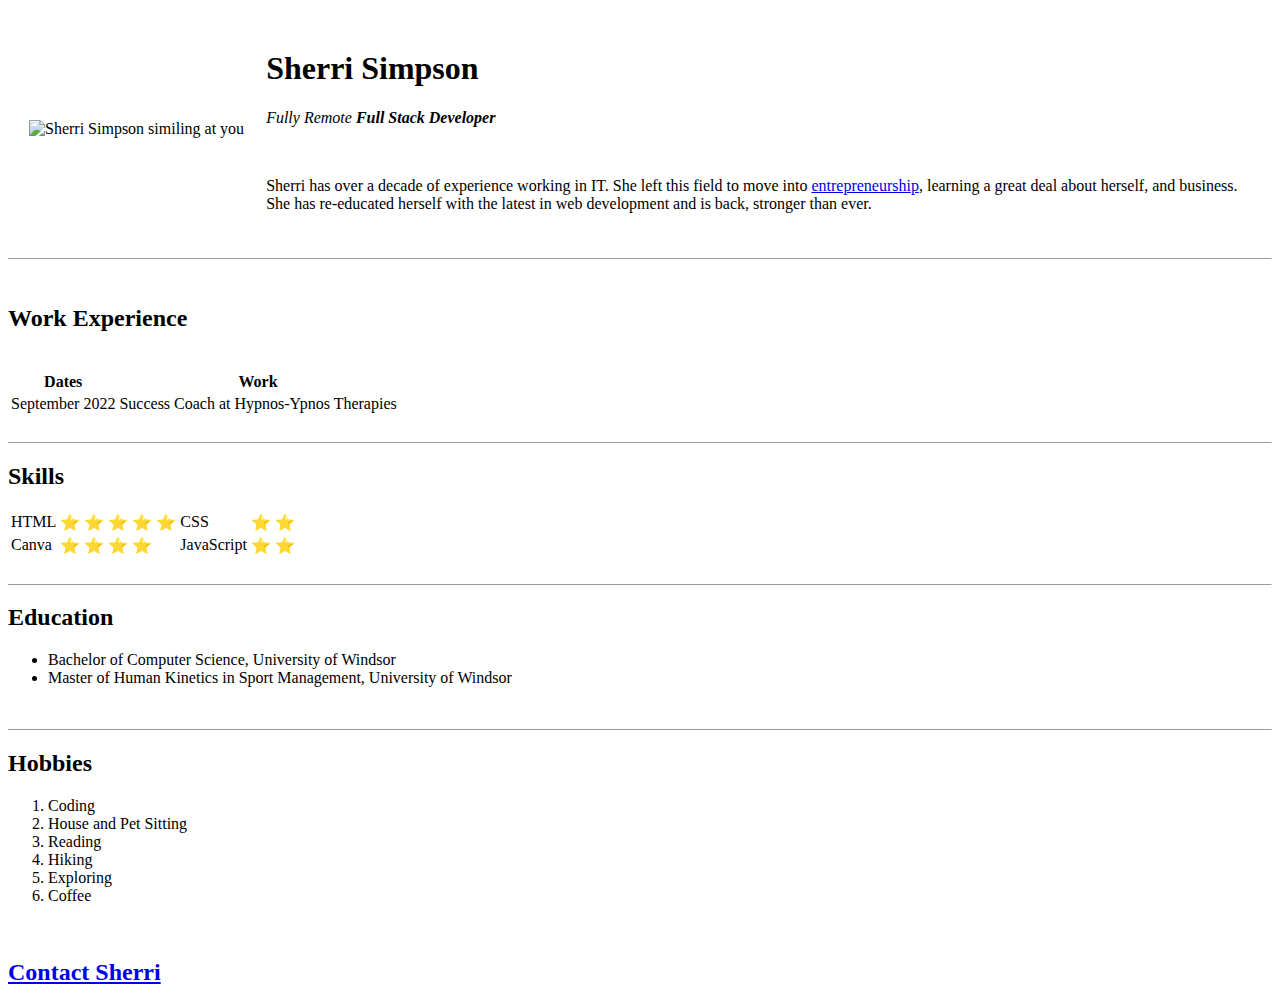
==== index.html @ 9d5d55b7 "Added files from harddrive" ====
<!DOCTYPE html>
<html lang="en">
<head>
    <meta charset="UTF-8">
   
    <title>Sherri Simpson 💙</title>
</head>
<body>
    <table cellspacing="20">
        <td>
            <img src="file:/D:/2023WebDev-FullStackDeveloper/Images/Sherri-Profile-Circle.jpg" alt="Sherri Simpson similing at you" 
            width="300" 
            height="300">
        </td>
        <td>
            <h1>Sherri Simpson</h1>
            <p><em>Fully Remote <strong>Full Stack Developer</strong></em></p>
            <br>
            <p>Sherri has over a decade of experience working in IT. 
                She left this field to move into <a href=https://sherrisimpson.com/">entrepreneurship</a>, 
                learning a great deal about herself, and business.
                <br>
                 She has re-educated herself with the latest in web development and is back, 
                stronger than ever.
            </p>
        </td>
    </table>
    <hr size=""2">
    <br>
    <h2>Work Experience</h2>
    <br>
    <table>
        <thead>
            <tr>
                <th>Dates</th>
                <th>Work</th>
            </tr>
        </thead>
        <tbody>
            <tr>
                <td>September 2022</td>
                <td>Success Coach at Hypnos-Ypnos Therapies</td>
            </tr>
        </tbody>
        <tfoot>

        </tfoot>
    </table>
    <br>
    <hr size=""2">

    <h2>Skills</h2>
    <table cellspaching="10">
        <tr>
            <td>HTML</td>
            <td>⭐ ⭐ ⭐ ⭐ ⭐ </td>
            <td>CSS</td>
            <td>⭐ ⭐ </td>
        </tr>
        <tr>
            <td>Canva</td>
            <td>⭐ ⭐ ⭐ ⭐ </td>
            <td>JavaScript</td>
            <td>⭐ ⭐ </td>
        </tr>
    </table>
    <br>
    <hr size=""2">

    <h2>Education</h2>
    <p>
        <ul>
        <li>Bachelor of Computer Science, University of Windsor</li>
        <li>Master of Human Kinetics in Sport Management, University of Windsor</li>
        </ul>
    </p>
    <br>
    <hr size=""2">
    
    <h2>Hobbies</h2>
    <p>
        <ol><li>Coding</li>
            <li>House and Pet Sitting</li>
            <li>Reading</li>
            <li>Hiking</li>
            <li>Exploring</li>
            <li>Coffee</li>
        </ol>
    </p>
    <br>
    <p>
        <h2><a href=contact.html>Contact Sherri</a></h2>
    </p>
</body>
</html>
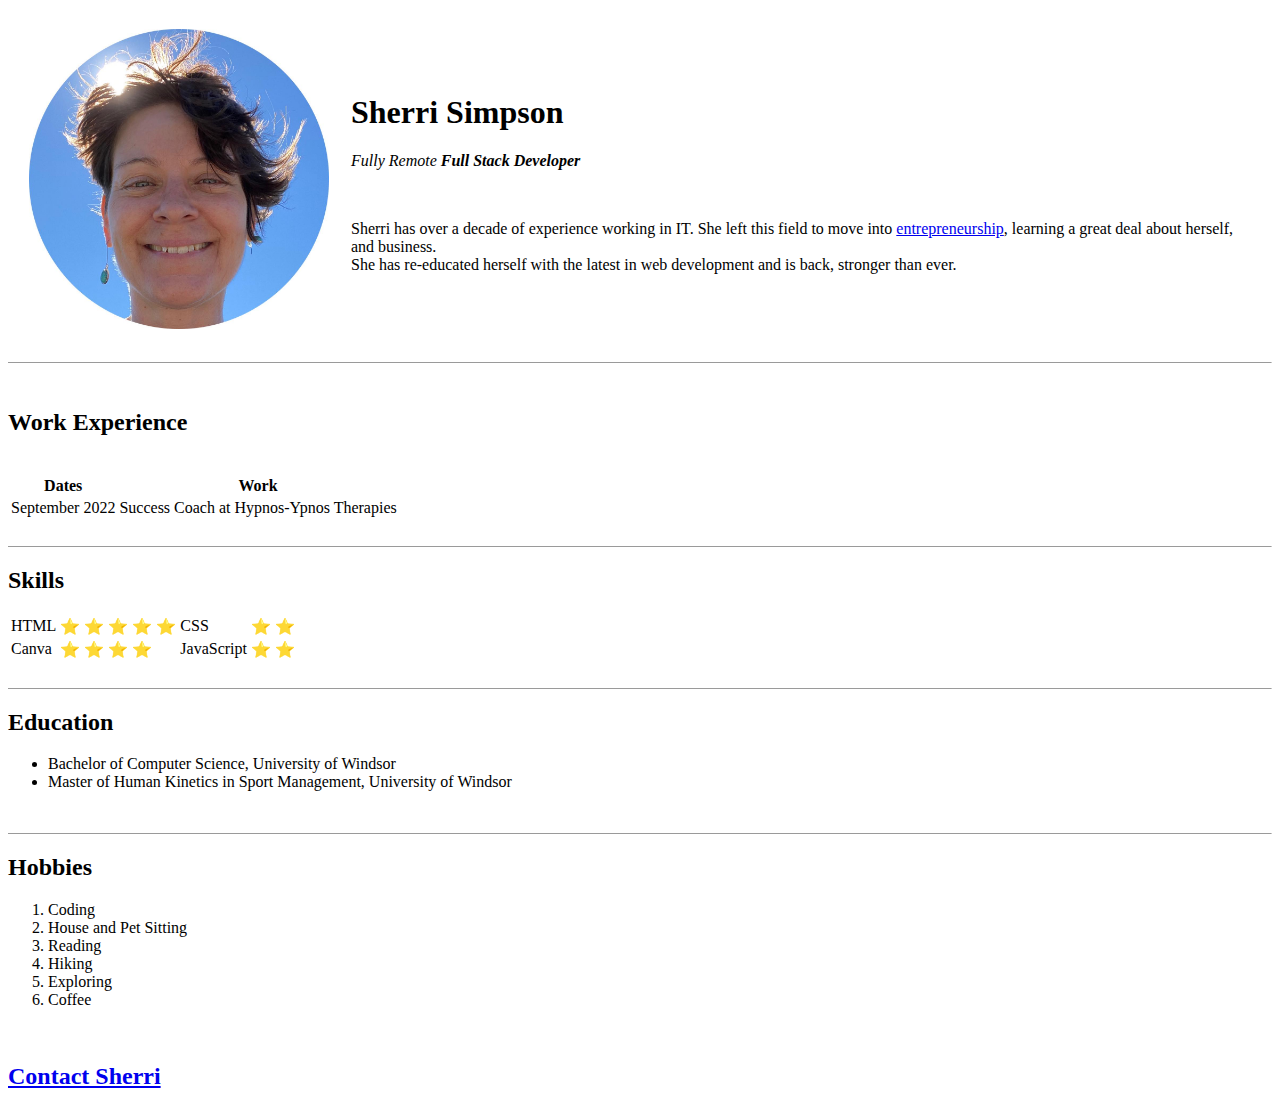
==== commit 5fe00f4c: "Changed image location" ====
--- a/index.html
+++ b/index.html
@@ -8,7 +8,7 @@
 <body>
     <table cellspacing="20">
         <td>
-            <img src="file:/D:/2023WebDev-FullStackDeveloper/Images/Sherri-Profile-Circle.jpg" alt="Sherri Simpson similing at you" 
+            <img src="Sherri-Profile-Circle.jpg" alt="Sherri Simpson similing at you" 
             width="300" 
             height="300">
         </td>
@@ -92,4 +92,4 @@
         <h2><a href=contact.html>Contact Sherri</a></h2>
     </p>
 </body>
-</html>+</html>
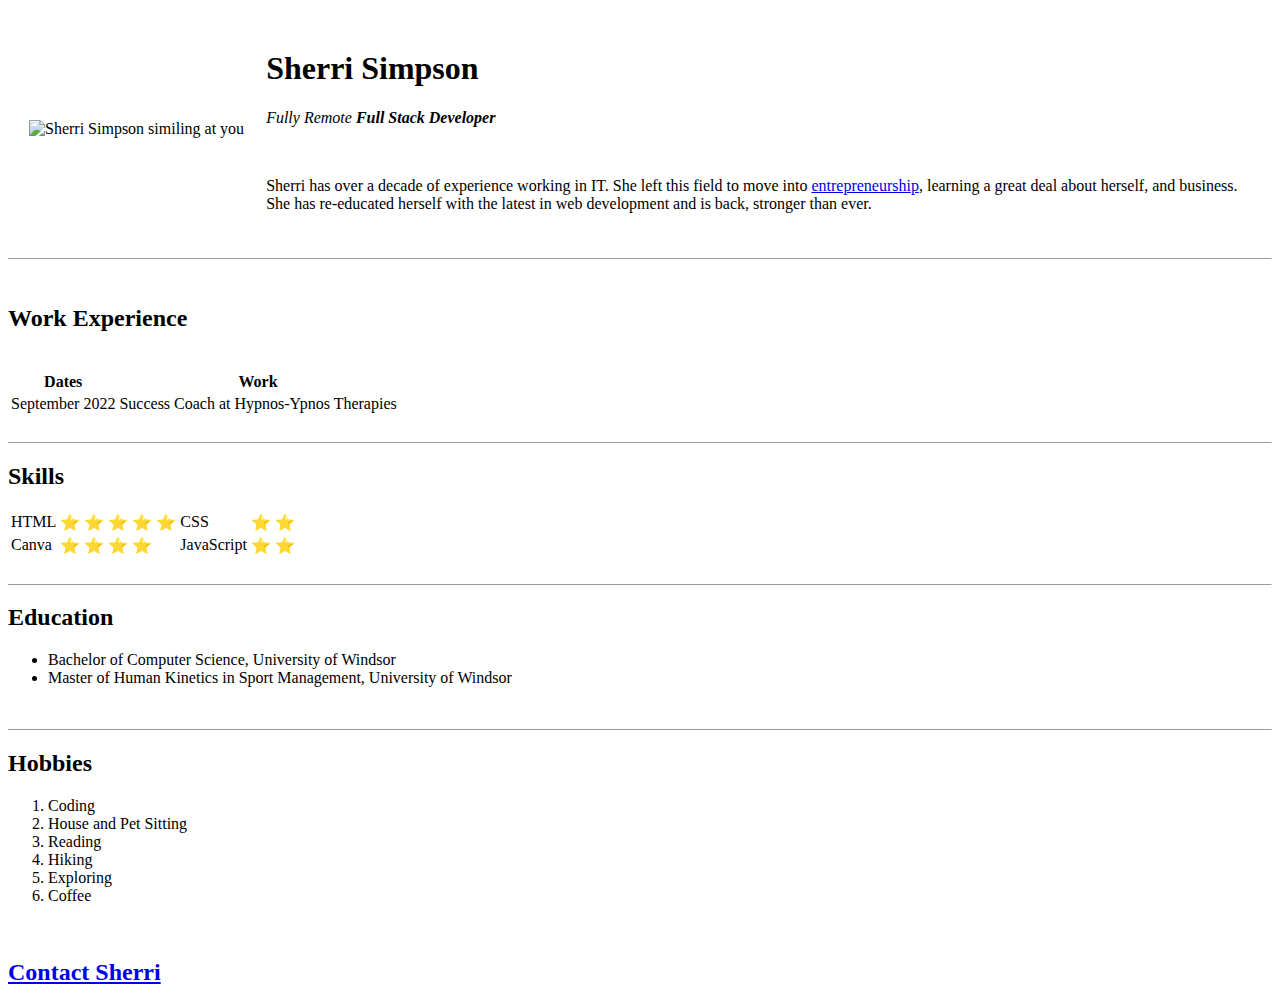
==== commit 12e4448d: "Made the jpg to a png" ====
--- a/index.html
+++ b/index.html
@@ -8,7 +8,7 @@
 <body>
     <table cellspacing="20">
         <td>
-            <img src="Sherri-Profile-Circle.jpg" alt="Sherri Simpson similing at you" 
+            <img src="Sherri-Profile-Circle-png.png" alt="Sherri Simpson similing at you" 
             width="300" 
             height="300">
         </td>
@@ -17,7 +17,7 @@
             <p><em>Fully Remote <strong>Full Stack Developer</strong></em></p>
             <br>
             <p>Sherri has over a decade of experience working in IT. 
-                She left this field to move into <a href=https://sherrisimpson.com/">entrepreneurship</a>, 
+                She left this field to move into <a href="https://sherrisimpson.com/" target="_blank">entrepreneurship</a>, 
                 learning a great deal about herself, and business.
                 <br>
                  She has re-educated herself with the latest in web development and is back, 
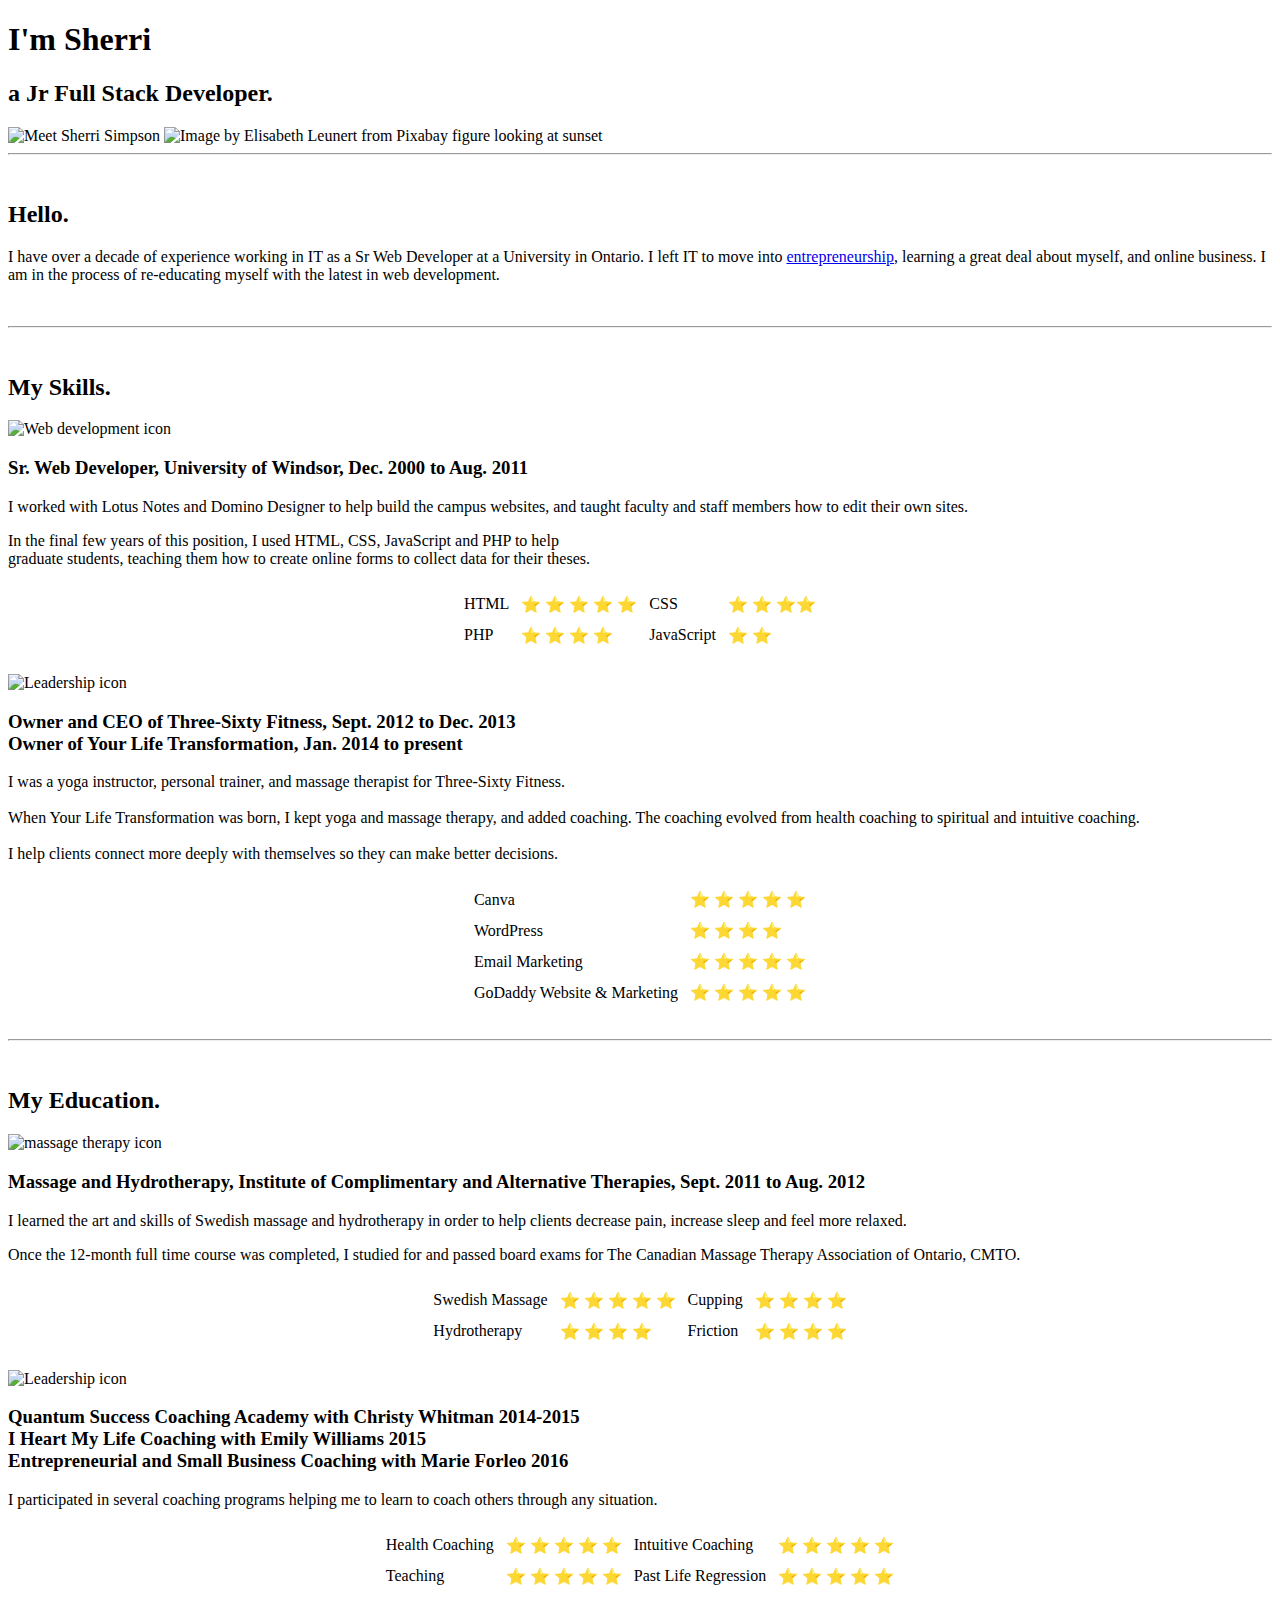
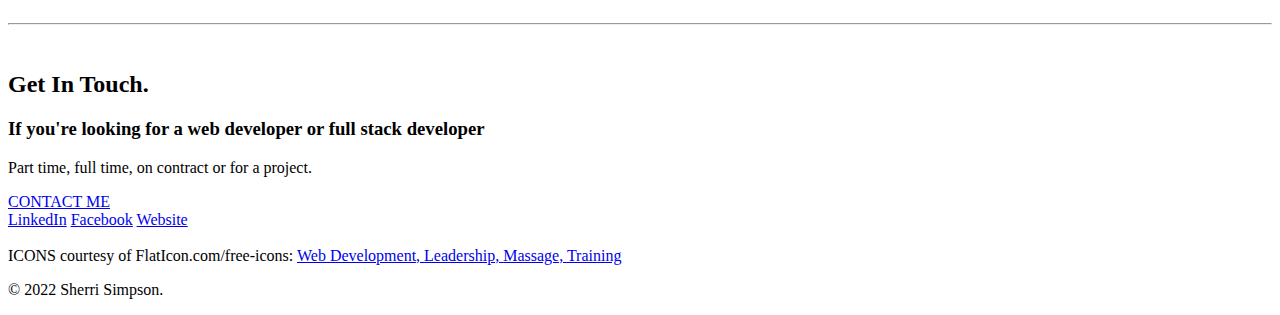
==== commit 98a73d53: "adjusted image and css URLs" ====
--- a/index.html
+++ b/index.html
@@ -2,94 +2,164 @@
 <html lang="en">
 <head>
     <meta charset="UTF-8">
-   
     <title>Sherri Simpson 💙</title>
+    <link rel="stylesheet" href="css/styles.css">
+    <link rel="icon" href="favicon.ico">
+    <link rel="preconnect" href="https://fonts.googleapis.com">
+    <link rel="preconnect" href="https://fonts.gstatic.com" crossorigin>
+    <link href="https://fonts.googleapis.com/css2?family=Merriweather&family=Montserrat&family=Sacramento&display=swap" rel="stylesheet">
 </head>
 <body>
-    <table cellspacing="20">
-        <td>
-            <img src="Sherri-Profile-Circle-png.png" alt="Sherri Simpson similing at you" 
-            width="300" 
-            height="300">
-        </td>
-        <td>
-            <h1>Sherri Simpson</h1>
-            <p><em>Fully Remote <strong>Full Stack Developer</strong></em></p>
+    <div class="top">
+        <h1>I'm Sherri</h1>
+        <h2 class="title">a Jr Full Stack Developer.</h2>
+        <img class="top-cloud" src="images/Sherri-Profile-Circle-png.png" alt="Meet Sherri Simpson">
+        <img class="hiking-boot" src="images/Hiking-Sunset.png" alt="Image by Elisabeth Leunert from Pixabay figure looking at sunset">
+    </div>
+    <div class="middle">
+        <hr><br>
+          <h2>Hello.</h2>
+            <p class="skill-row">I have over a decade of experience working in IT as a Sr Web Developer at a University in Ontario.
+            I left IT to move into <a href="https://sherrisimpson.com/">entrepreneurship</a>, learning a great deal about myself, 
+            and online business. I am in the process of re-educating myself with the latest in web development.
+            </p> 
+        <br><hr><br>
+        <div class="skills">
+          <h2>My Skills.</h2>
+          <div class="skill-row">
+            <img class="webdev-icon-left" src="images/web-development.png" alt="Web development icon">
+            <h3>Sr. Web Developer, University of Windsor, Dec. 2000 to Aug. 2011</h3>
+            <p>I worked with Lotus Notes and Domino Designer to help build the campus websites,
+                and taught faculty and staff members how to edit their own sites.
+            </p>  
+             <p>In the final few years of this position, I used HTML, CSS, JavaScript and PHP to help 
+                <br>graduate students, teaching them how to create online forms to collect data for their theses.
+            </p>
+            <center><table cellspacing="10">
+                <tr>
+                    <td>HTML</td>
+                    <td>⭐ ⭐ ⭐ ⭐ ⭐ </td>
+                    <td>CSS</td>
+                     <td>⭐ ⭐ ⭐⭐</td>
+                   </tr>
+                   <tr>
+                       <td>PHP</td>
+                      <td>⭐ ⭐ ⭐ ⭐ </td>
+                       <td>JavaScript</td>
+                      <td>⭐ ⭐ </td>
+                  </tr>
+              </table></center>
+            </div>
             <br>
-            <p>Sherri has over a decade of experience working in IT. 
-                She left this field to move into <a href="https://sherrisimpson.com/" target="_blank">entrepreneurship</a>, 
-                learning a great deal about herself, and business.
+            <div class="skill-row">
+             <img class="webdev-icon-right" src="images/leadership.png" alt="Leadership icon">
+                <h3>Owner and CEO of Three-Sixty Fitness, Sept. 2012 to Dec. 2013
+                    <br>Owner of Your Life Transformation, Jan. 2014 to present
+                </h3>
+                <p>I was a yoga instructor, personal trainer, and massage therapist for Three-Sixty Fitness.
+                    <br><br>When Your Life Transformation was born, I kept yoga and massage therapy, and added coaching.
+                    The coaching evolved from health coaching to spiritual and intuitive coaching. 
+                <br><br>
+                I help clients connect more deeply with themselves so they can make better decisions.
+             </p>
+             <center><table cellspacing="10">
+              <tr>
+                  <td>Canva</td>
+                  <td>⭐ ⭐ ⭐ ⭐ ⭐</td>
+              </tr>
+              <tr>
+                <td>WordPress</td>
+                <td>⭐ ⭐ ⭐ ⭐</td>
+               </tr>
+               <tr>
+                  <td>Email Marketing</td>
+                  <td>⭐ ⭐ ⭐ ⭐ ⭐</td>
+              </tr>    
+              <tr> 
+                  <td>GoDaddy Website & Marketing</td>
+                  <td>⭐ ⭐ ⭐ ⭐ ⭐</td>
+              </tr>
+            </table></center>
+              </div> 
+        </div> 
+        <br><hr><br>
+        <div class="education">
+            <h2>My Education.</h2>
+          <div class="skill-row">
+            <img class="webdev-icon-left" src="images/massage.png" alt="massage therapy icon">
+            <h3>Massage and Hydrotherapy, Institute of Complimentary and Alternative Therapies, Sept. 2011 to Aug. 2012</h3>
+            <p>I learned the art and skills of Swedish massage and hydrotherapy in order to
+              help clients decrease pain, increase sleep and feel more relaxed.
+            </p>  
+             <p>Once the 12-month full time course was completed, I studied for and passed board exams for
+                The Canadian Massage Therapy Association of Ontario, CMTO.
+            </p>
+            <center><table cellspacing="10">
+                <tr>
+                    <td>Swedish Massage</td>
+                    <td>⭐ ⭐ ⭐ ⭐ ⭐ </td>
+                    <td>Cupping</td>
+                     <td>⭐ ⭐ ⭐ ⭐</td>
+                   </tr>
+                   <tr>
+                       <td>Hydrotherapy</td>
+                      <td>⭐ ⭐ ⭐ ⭐ </td>
+                       <td>Friction</td>
+                      <td>⭐ ⭐ ⭐ ⭐</td>
+                  </tr>
+              </table></center>
+            </div>
+            <br>
+          <div class="skill-row">
+            <img class="webdev-icon-right" src="images/presentation.png" alt="Leadership icon">
+            <h3>Quantum Success Coaching Academy with Christy Whitman 2014-2015
+              <br>I Heart My Life Coaching with Emily Williams 2015
+                <br>Entrepreneurial and Small Business Coaching with Marie Forleo 2016
                 <br>
-                 She has re-educated herself with the latest in web development and is back, 
-                stronger than ever.
+            </h3>
+            <p>I participated in several coaching programs helping me to learn to coach others through any situation.
             </p>
-        </td>
-    </table>
-    <hr size=""2">
-    <br>
-    <h2>Work Experience</h2>
-    <br>
-    <table>
-        <thead>
-            <tr>
-                <th>Dates</th>
-                <th>Work</th>
-            </tr>
-        </thead>
-        <tbody>
-            <tr>
-                <td>September 2022</td>
-                <td>Success Coach at Hypnos-Ypnos Therapies</td>
-            </tr>
-        </tbody>
-        <tfoot>
+            <center><table cellspacing="10">
+              <tr>
+                  <td>Health Coaching</td>
+                  <td>⭐ ⭐ ⭐ ⭐ ⭐ </td>
+                  <td>Intuitive Coaching</td>
+                   <td>⭐ ⭐ ⭐ ⭐ ⭐</td>
+                 </tr>
+                 <tr>
+                     <td>Teaching</td>
+                    <td>⭐ ⭐ ⭐ ⭐ ⭐</td>
+                     <td>Past Life Regression</td>
+                    <td>⭐ ⭐ ⭐ ⭐ ⭐</td>
+                </tr>
+            </table></center>
+          </div>
 
-        </tfoot>
-    </table>
-    <br>
-    <hr size=""2">
-
-    <h2>Skills</h2>
-    <table cellspaching="10">
-        <tr>
-            <td>HTML</td>
-            <td>⭐ ⭐ ⭐ ⭐ ⭐ </td>
-            <td>CSS</td>
-            <td>⭐ ⭐ </td>
-        </tr>
-        <tr>
-            <td>Canva</td>
-            <td>⭐ ⭐ ⭐ ⭐ </td>
-            <td>JavaScript</td>
-            <td>⭐ ⭐ </td>
-        </tr>
-    </table>
-    <br>
-    <hr size=""2">
-
-    <h2>Education</h2>
-    <p>
-        <ul>
-        <li>Bachelor of Computer Science, University of Windsor</li>
-        <li>Master of Human Kinetics in Sport Management, University of Windsor</li>
-        </ul>
-    </p>
-    <br>
-    <hr size=""2">
+        </div>
+        <br><hr><br>
+        <div class="contact-me">
+          <h2>Get In Touch.</h2>
+          <h3>If you're looking for a web developer or full stack developer</h3>
+          <p> Part time, full time, on contract or for a project.</p>
+          <a class="btn" href="mailto:yltcoaching@gmail.com">CONTACT ME</a>
+        </div>
+      </div>
+      
+      
+      <div class="bottom">
+        <a class="footer-link" href="https://www.linkedin.com/in/sherri-simpson/">LinkedIn</a>
+        <a class="footer-link" href="https://facebook.com/sherri.simpson">Facebook</a>
+        <a class="footer-link" href="https://sherrisimpson.com/">Website</a>
+        <br>
+        <div class="flat-icons">
+          <br>ICONS courtesy of FlatIcon.com/free-icons:
+          <a href="https://www.flaticon.com/free-icons/web-development">Web Development, </a>
+          <a href="https://www.flaticon.com/free-icons/leadership">Leadership, </a>
+          <a href="https://www.flaticon.com/free-icons/massage">Massage, </a>
+          <a href="https://www.flaticon.com/free-icons/workshop">Training</a>
+        </div>
+        <p class="copyright">© 2022 Sherri Simpson.</p>
+      </div>
     
-    <h2>Hobbies</h2>
-    <p>
-        <ol><li>Coding</li>
-            <li>House and Pet Sitting</li>
-            <li>Reading</li>
-            <li>Hiking</li>
-            <li>Exploring</li>
-            <li>Coffee</li>
-        </ol>
-    </p>
-    <br>
-    <p>
-        <h2><a href=contact.html>Contact Sherri</a></h2>
-    </p>
 </body>
 </html>
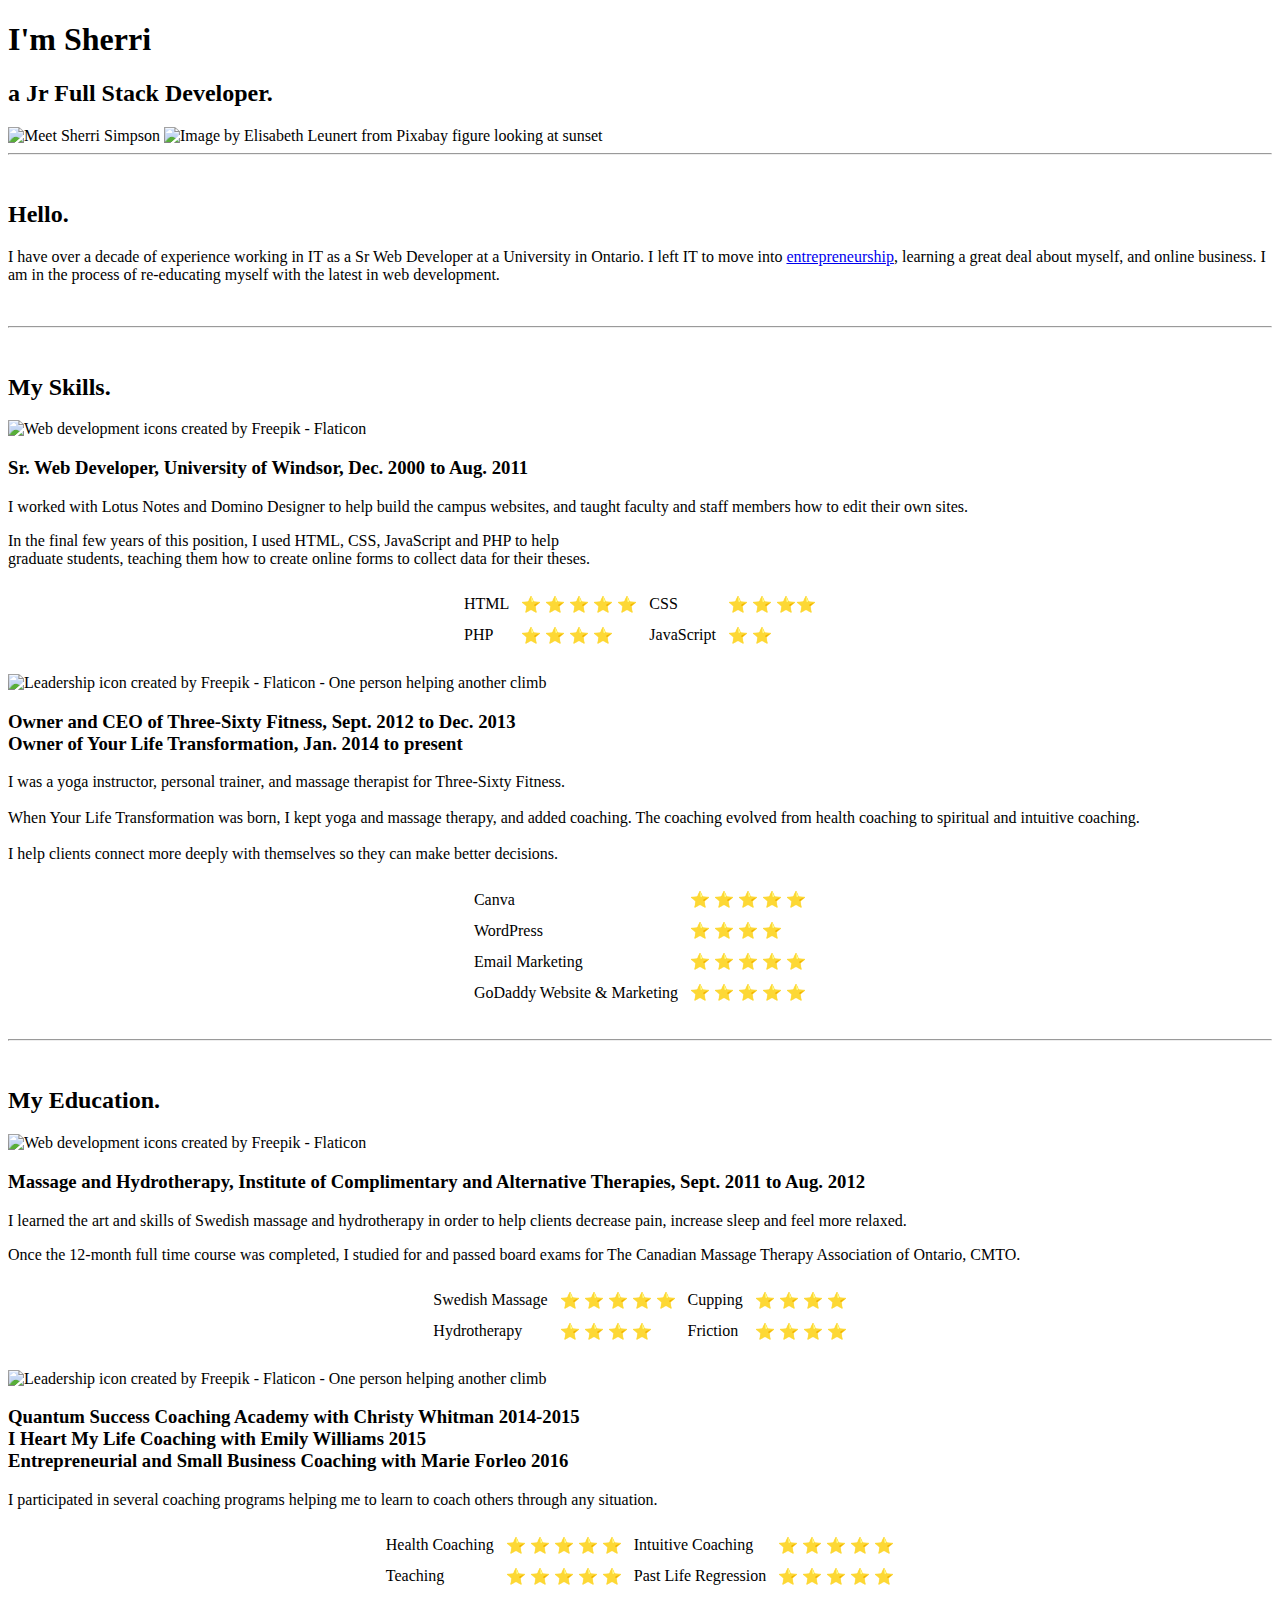
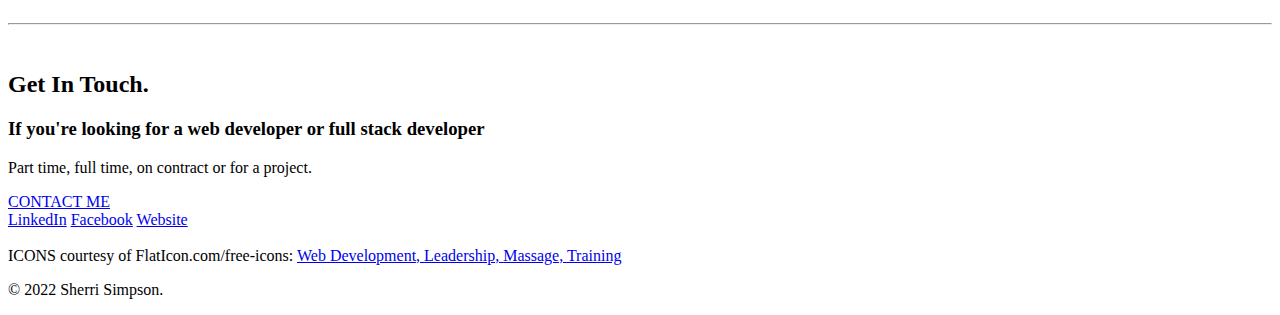
==== commit 0f55e67f: "updated image path" ====
--- a/index.html
+++ b/index.html
@@ -3,7 +3,7 @@
 <head>
     <meta charset="UTF-8">
     <title>Sherri Simpson 💙</title>
-    <link rel="stylesheet" href="css/styles.css">
+    <link rel="stylesheet" href="CSS/styles.css">
     <link rel="icon" href="favicon.ico">
     <link rel="preconnect" href="https://fonts.googleapis.com">
     <link rel="preconnect" href="https://fonts.gstatic.com" crossorigin>
@@ -20,14 +20,14 @@
         <hr><br>
           <h2>Hello.</h2>
             <p class="skill-row">I have over a decade of experience working in IT as a Sr Web Developer at a University in Ontario.
-            I left IT to move into <a href="https://sherrisimpson.com/">entrepreneurship</a>, learning a great deal about myself, 
+            I left IT to move into <a href=https://sherrisimpson.com/">entrepreneurship</a>, learning a great deal about myself, 
             and online business. I am in the process of re-educating myself with the latest in web development.
             </p> 
         <br><hr><br>
         <div class="skills">
           <h2>My Skills.</h2>
           <div class="skill-row">
-            <img class="webdev-icon-left" src="images/web-development.png" alt="Web development icon">
+            <img class="webdev-icon-left" src="images/web-development.png" alt="Web development icons created by Freepik - Flaticon">
             <h3>Sr. Web Developer, University of Windsor, Dec. 2000 to Aug. 2011</h3>
             <p>I worked with Lotus Notes and Domino Designer to help build the campus websites,
                 and taught faculty and staff members how to edit their own sites.
@@ -52,7 +52,7 @@
             </div>
             <br>
             <div class="skill-row">
-             <img class="webdev-icon-right" src="images/leadership.png" alt="Leadership icon">
+             <img class="webdev-icon-right" src="images/leadership.png" alt="Leadership icon created by Freepik - Flaticon - One person helping another climb">
                 <h3>Owner and CEO of Three-Sixty Fitness, Sept. 2012 to Dec. 2013
                     <br>Owner of Your Life Transformation, Jan. 2014 to present
                 </h3>
@@ -86,7 +86,7 @@
         <div class="education">
             <h2>My Education.</h2>
           <div class="skill-row">
-            <img class="webdev-icon-left" src="images/massage.png" alt="massage therapy icon">
+            <img class="webdev-icon-left" src="images/massage.png" alt="Web development icons created by Freepik - Flaticon">
             <h3>Massage and Hydrotherapy, Institute of Complimentary and Alternative Therapies, Sept. 2011 to Aug. 2012</h3>
             <p>I learned the art and skills of Swedish massage and hydrotherapy in order to
               help clients decrease pain, increase sleep and feel more relaxed.
@@ -111,7 +111,7 @@
             </div>
             <br>
           <div class="skill-row">
-            <img class="webdev-icon-right" src="images/presentation.png" alt="Leadership icon">
+            <img class="webdev-icon-right" src="images/presentation.png" alt="Leadership icon created by Freepik - Flaticon - One person helping another climb">
             <h3>Quantum Success Coaching Academy with Christy Whitman 2014-2015
               <br>I Heart My Life Coaching with Emily Williams 2015
                 <br>Entrepreneurial and Small Business Coaching with Marie Forleo 2016
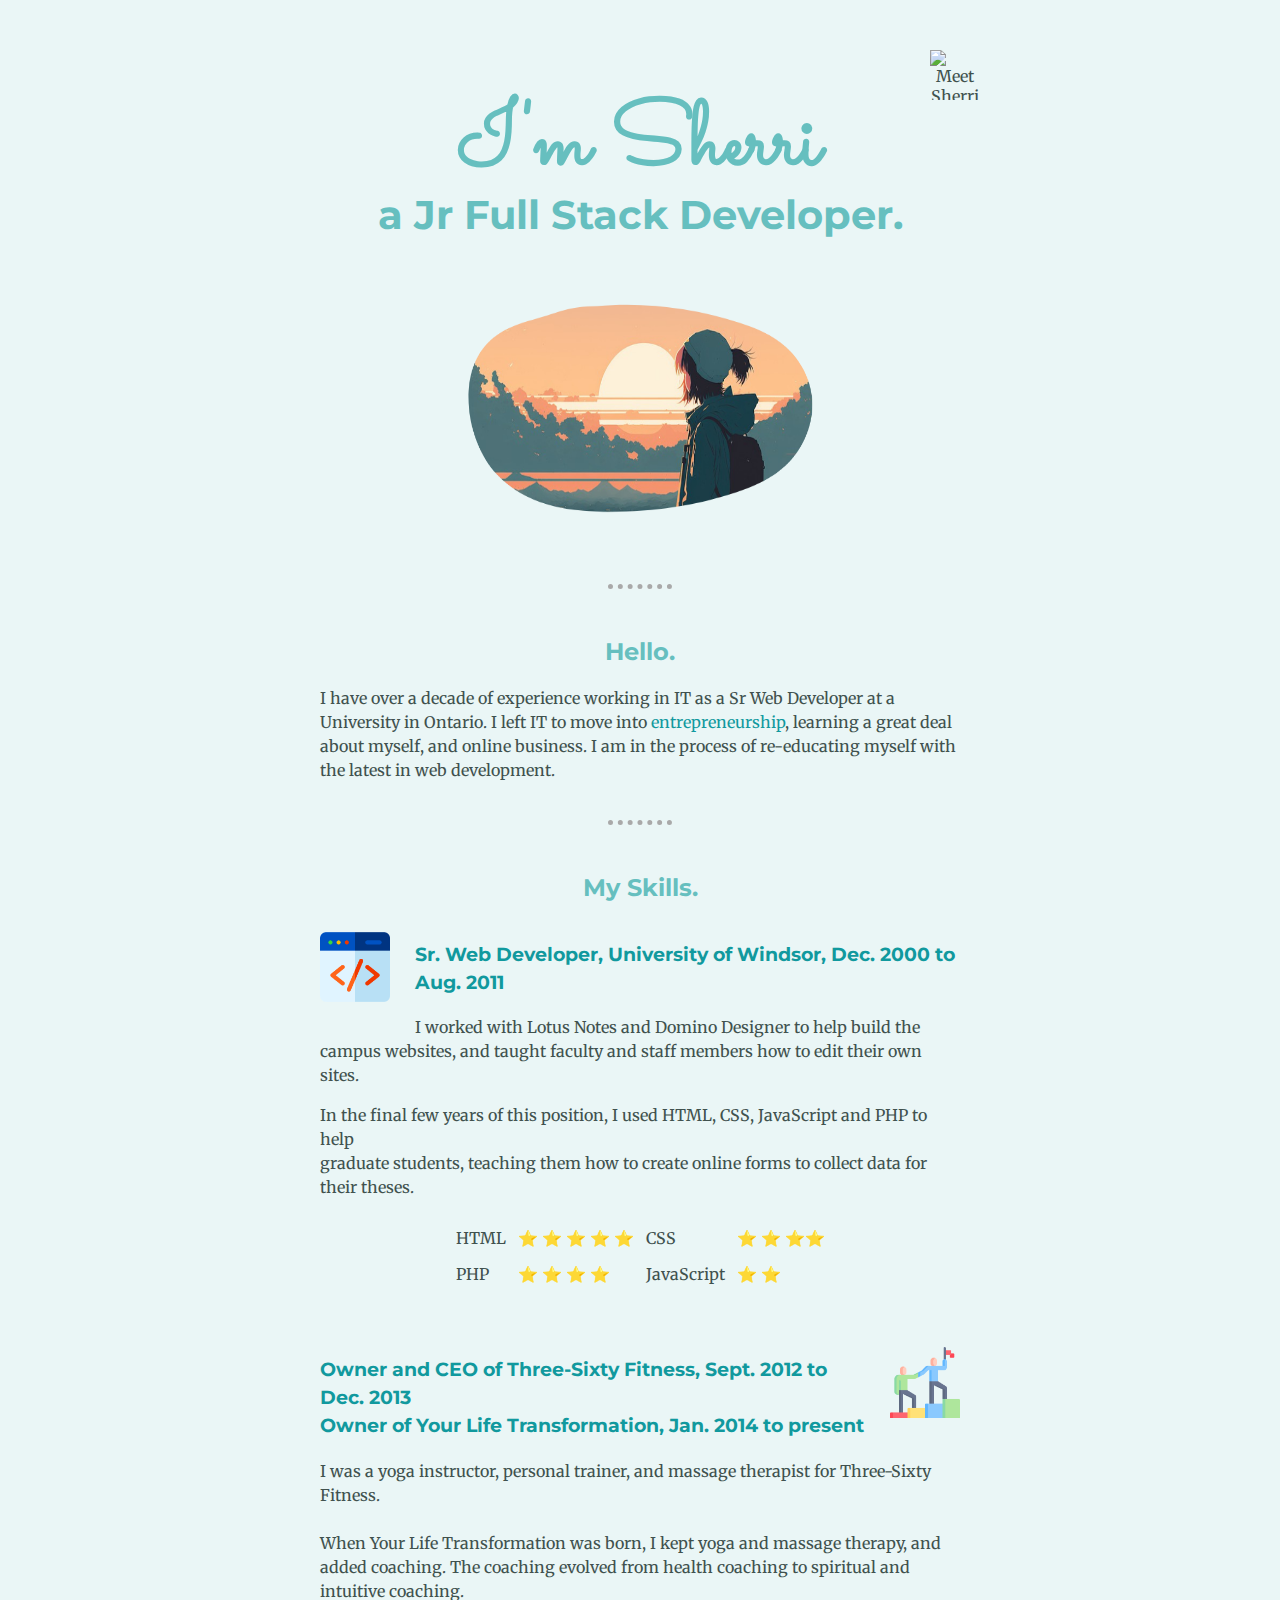
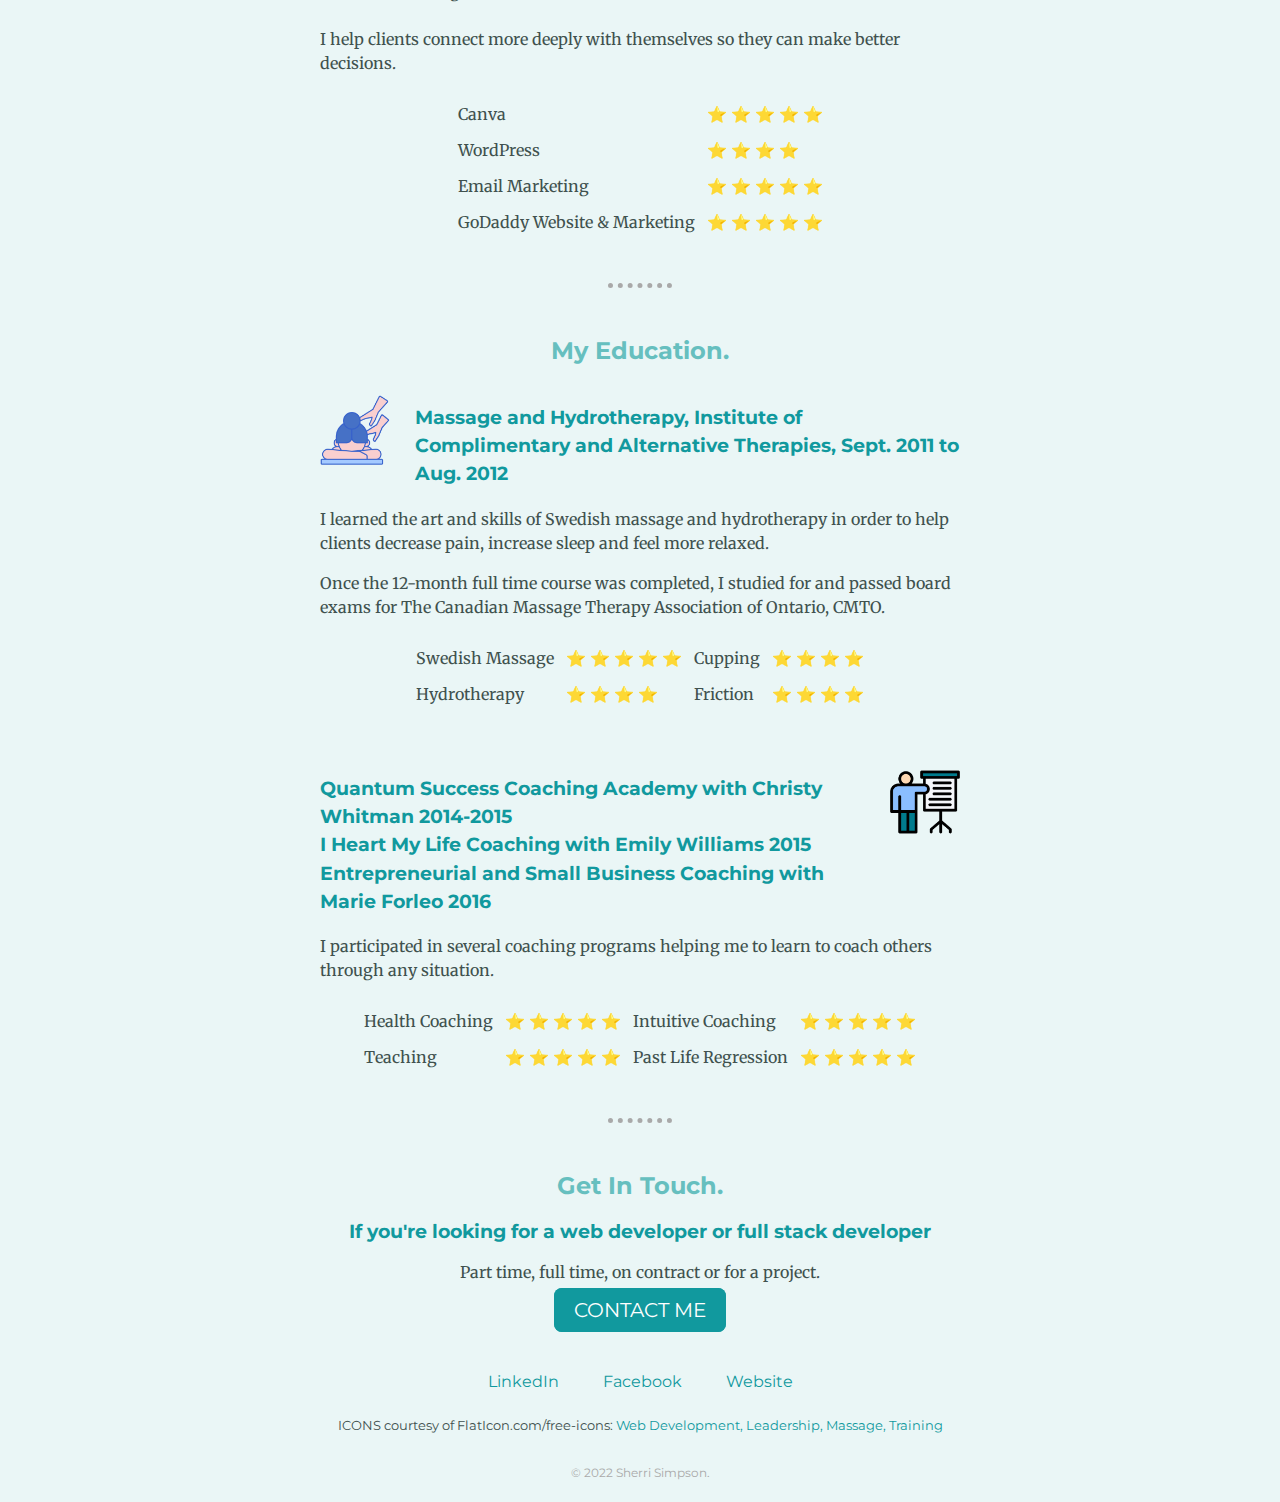
==== commit 91ab67e1: "Removed path from css and images" ====
--- a/index.html
+++ b/index.html
@@ -3,7 +3,7 @@
 <head>
     <meta charset="UTF-8">
     <title>Sherri Simpson 💙</title>
-    <link rel="stylesheet" href="CSS/styles.css">
+    <link rel="stylesheet" href="styles.css">
     <link rel="icon" href="favicon.ico">
     <link rel="preconnect" href="https://fonts.googleapis.com">
     <link rel="preconnect" href="https://fonts.gstatic.com" crossorigin>
@@ -13,21 +13,21 @@
     <div class="top">
         <h1>I'm Sherri</h1>
         <h2 class="title">a Jr Full Stack Developer.</h2>
-        <img class="top-cloud" src="images/Sherri-Profile-Circle-png.png" alt="Meet Sherri Simpson">
-        <img class="hiking-boot" src="images/Hiking-Sunset.png" alt="Image by Elisabeth Leunert from Pixabay figure looking at sunset">
+        <img class="top-cloud" src="Sherri-Profile-Circle-png.png" alt="Meet Sherri Simpson">
+        <img class="hiking-boot" src="Hiking-Sunset.png" alt="Image by Elisabeth Leunert from Pixabay figure looking at sunset">
     </div>
     <div class="middle">
         <hr><br>
           <h2>Hello.</h2>
             <p class="skill-row">I have over a decade of experience working in IT as a Sr Web Developer at a University in Ontario.
-            I left IT to move into <a href=https://sherrisimpson.com/">entrepreneurship</a>, learning a great deal about myself, 
+            I left IT to move into <a href="https://sherrisimpson.com/">entrepreneurship</a>, learning a great deal about myself, 
             and online business. I am in the process of re-educating myself with the latest in web development.
             </p> 
         <br><hr><br>
         <div class="skills">
           <h2>My Skills.</h2>
           <div class="skill-row">
-            <img class="webdev-icon-left" src="images/web-development.png" alt="Web development icons created by Freepik - Flaticon">
+            <img class="webdev-icon-left" src="web-development.png" alt="Web development icon">
             <h3>Sr. Web Developer, University of Windsor, Dec. 2000 to Aug. 2011</h3>
             <p>I worked with Lotus Notes and Domino Designer to help build the campus websites,
                 and taught faculty and staff members how to edit their own sites.
@@ -52,7 +52,7 @@
             </div>
             <br>
             <div class="skill-row">
-             <img class="webdev-icon-right" src="images/leadership.png" alt="Leadership icon created by Freepik - Flaticon - One person helping another climb">
+             <img class="webdev-icon-right" src="leadership.png" alt="Leadership icon">
                 <h3>Owner and CEO of Three-Sixty Fitness, Sept. 2012 to Dec. 2013
                     <br>Owner of Your Life Transformation, Jan. 2014 to present
                 </h3>
@@ -86,7 +86,7 @@
         <div class="education">
             <h2>My Education.</h2>
           <div class="skill-row">
-            <img class="webdev-icon-left" src="images/massage.png" alt="Web development icons created by Freepik - Flaticon">
+            <img class="webdev-icon-left" src="massage.png" alt="massage therapy icon">
             <h3>Massage and Hydrotherapy, Institute of Complimentary and Alternative Therapies, Sept. 2011 to Aug. 2012</h3>
             <p>I learned the art and skills of Swedish massage and hydrotherapy in order to
               help clients decrease pain, increase sleep and feel more relaxed.
@@ -111,7 +111,7 @@
             </div>
             <br>
           <div class="skill-row">
-            <img class="webdev-icon-right" src="images/presentation.png" alt="Leadership icon created by Freepik - Flaticon - One person helping another climb">
+            <img class="webdev-icon-right" src="presentation.png" alt="Leadership icon">
             <h3>Quantum Success Coaching Academy with Christy Whitman 2014-2015
               <br>I Heart My Life Coaching with Emily Williams 2015
                 <br>Entrepreneurial and Small Business Coaching with Marie Forleo 2016
--- a/styles.css
+++ b/styles.css
@@ -0,0 +1,141 @@
+/****************************TAG Selectors*******************************/
+
+a{
+color: #11999E;
+text-decoration: none;
+}
+a:hover{
+ color:#3cb0fd;
+}
+body{
+    background-color: #EAF6F6;
+    color: #40514E;
+    font-family: 'Merriweather', serif;
+    margin: 0px;
+    text-align: center;
+}
+h1{
+    font-family: 'Sacramento', serif;
+    font-size: 5.625rem;
+    margin-top: 0;
+    margin-bottom: 0;
+    color: #66BFBF;
+    font-weight: bold;
+    line-height: 1;
+}
+h2{
+    font-family: 'Montserrat', sans-serif;
+    color: #66BFBF;
+}
+h3{
+    font-family: 'Montserrat', sans-serif;
+    color: #11999E;
+}
+hr{
+    border-style: none;
+    border-top-style: dotted;
+    border-color: darkgray;
+    border-width: 5px;
+    width: 5%;
+}
+
+/****************************CLASS Selectors*******************************/
+
+.bottom{
+    background-color: #EAF6F6;
+    font-family: 'Montserrat', sans-serif;
+    margin-top: 50px;
+}
+.btm-cloud{
+    position: absolute;
+    left: 300px;
+    bottom: 300px;
+}
+.btn {
+    background: #11999E;
+    background-image: -webkit-linear-gradient(top, #11999E, #11999E);
+    background-image: -moz-linear-gradient(top, #11999E, #11999E);
+    background-image: -ms-linear-gradient(top, #11999E, #11999E);
+    background-image: -o-linear-gradient(top, #11999E, #11999E);
+    background-image: linear-gradient(to bottom, #11999E, #11999E);
+    -webkit-border-radius: 28;
+    -moz-border-radius: 28;
+    border-radius: 8px;
+    font-family: 'Montserrat', sans-serif;
+    color: #ffffff;
+    font-size: 20px;
+    margin: 30px 0 20px 0;
+    padding: 10px 20px 10px 20px;
+    text-decoration: none;
+  }
+  
+  .btn:hover {
+    background: #3cb0fd;
+    background-image: -webkit-linear-gradient(top, #3cb0fd, #3498db);
+    background-image: -moz-linear-gradient(top, #3cb0fd, #3498db);
+    background-image: -ms-linear-gradient(top, #3cb0fd, #3498db);
+    background-image: -o-linear-gradient(top, #3cb0fd, #3498db);
+    background-image: linear-gradient(to bottom, #3cb0fd, #3498db);
+    text-decoration: none;
+  }
+.copyright{
+    color: darkgray;
+    font-size: .75em;
+    padding: 10px 0;
+}
+.flat-icons{
+    font-size: small;
+    padding: 10px 20px;
+}
+.footer-link{
+    padding: 10px 20px;
+}
+.hiking-boot{
+    height: 300px;
+    width: 350px;
+    padding-bottom: 0;
+    margin-bottom: 0;
+}
+.middle{
+    background-color: #EAF6F6;
+    padding: 0px;
+}
+.myprofile{
+    height: 50px;
+    width: 50px;
+}
+.skill-row{
+    align-content: center;
+    line-height: 1.5;
+    margin: 10px auto 10px auto;
+    text-align: left;
+    width: 50%;
+}
+.title{
+    font-size: 2.5rem;
+    margin-top: 0;
+}
+.top{
+    background-color: #EAF6F6;
+    position: relative;
+    padding-top: 100px;
+}
+.top-cloud{
+    position: absolute;
+    right: 300px;
+    top: 50px;
+    height: 50px;
+    width: 50px;
+}
+.webdev-icon-left{
+    width: 11%;
+    float: left;
+    padding: 10px 25px 25px 0;
+}
+.webdev-icon-right{
+    width: 11%;
+    float: right;
+    padding: 10px 0 25px 25px;
+}
+/****************************ID Selectors*******************************/
+
